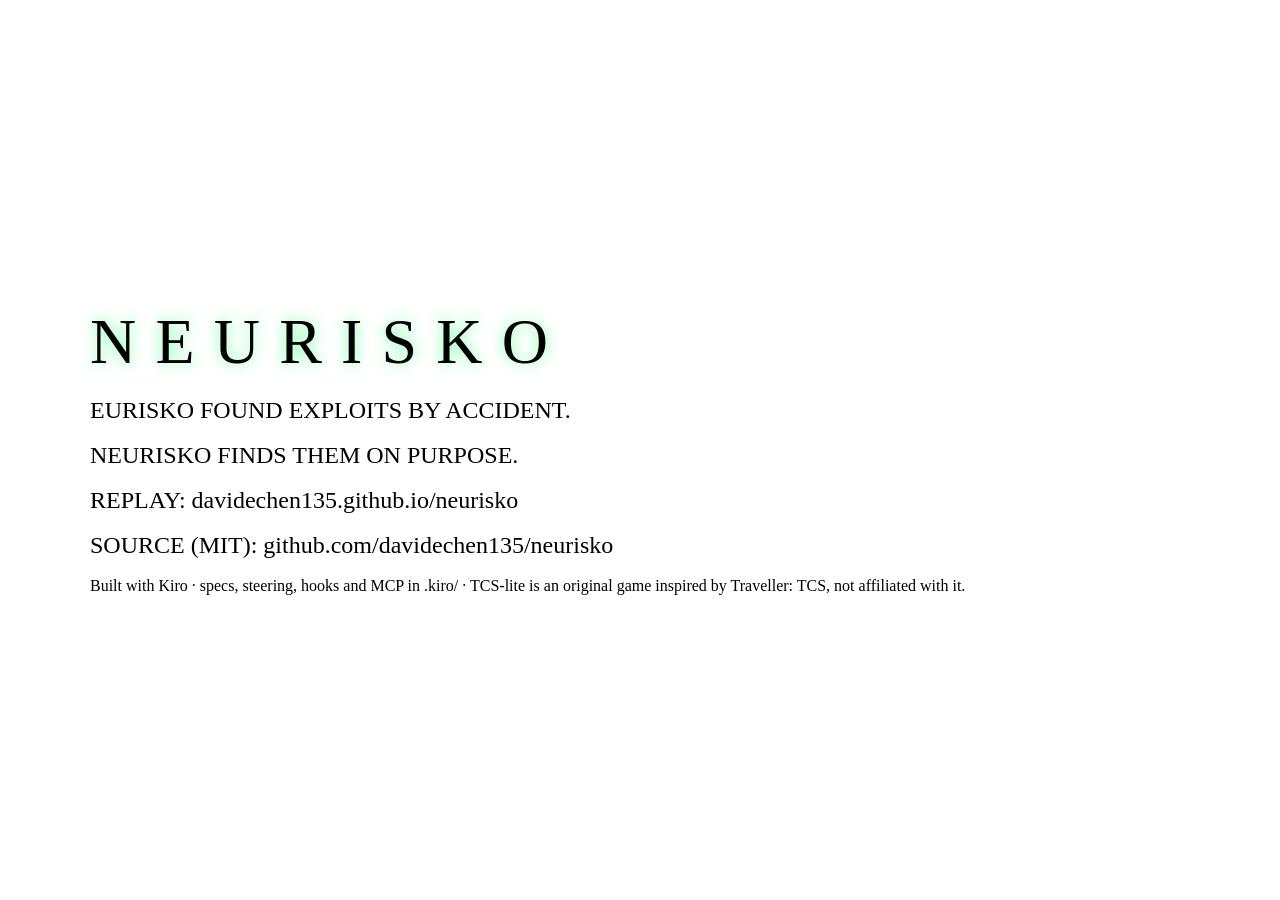
==== scripts/video/cards/end.html @ 6ceb8859 "Demo video: scripted narration over the real console (scripts/video)" ====
<!doctype html>
<html lang="en"><head><meta charset="utf-8"><link rel="stylesheet" href="../style.css"><link rel="stylesheet" href="card.css"></head>
<body class="crt"><div class="screen card">
  <p class="big">NEURISKO</p>
  <p class="line" style="animation-delay:.3s">EURISKO FOUND EXPLOITS BY ACCIDENT.</p>
  <p class="line amber" style="animation-delay:2s">NEURISKO FINDS THEM ON PURPOSE.</p>
  <p class="line" style="animation-delay:4s">REPLAY: davidechen135.github.io/neurisko</p>
  <p class="line" style="animation-delay:4.4s">SOURCE (MIT): github.com/davidechen135/neurisko</p>
  <p class="line dim small" style="animation-delay:5s">Built with Kiro · specs, steering, hooks and MCP in .kiro/ · TCS-lite is an original game inspired by Traveller: TCS, not affiliated with it.</p>
</div></body></html>
---- scripts/video/cards/card.css ----
/* Shared look of the video cards; colours from the console's style.css. */
body { margin: 0; height: 100vh; overflow: hidden; }
.card { height: 100vh; padding: 70px 90px; box-sizing: border-box; display: flex; flex-direction: column; justify-content: center; gap: 18px; }
.big { font-size: 64px; letter-spacing: 0.3em; text-shadow: 0 0 14px rgba(57,255,122,.7); margin: 0; }
.year { font-size: 120px; letter-spacing: 0.1em; margin: 0; text-shadow: 0 0 18px rgba(57,255,122,.6); }
.line { font-size: 24px; margin: 0; opacity: 0; animation: in .6s forwards; }
.small { font-size: 16px; }
@keyframes in { to { opacity: 1; } }
.cursor::after { content: "█"; animation: blink 1s steps(1) infinite; }
@keyframes blink { 50% { opacity: 0; } }
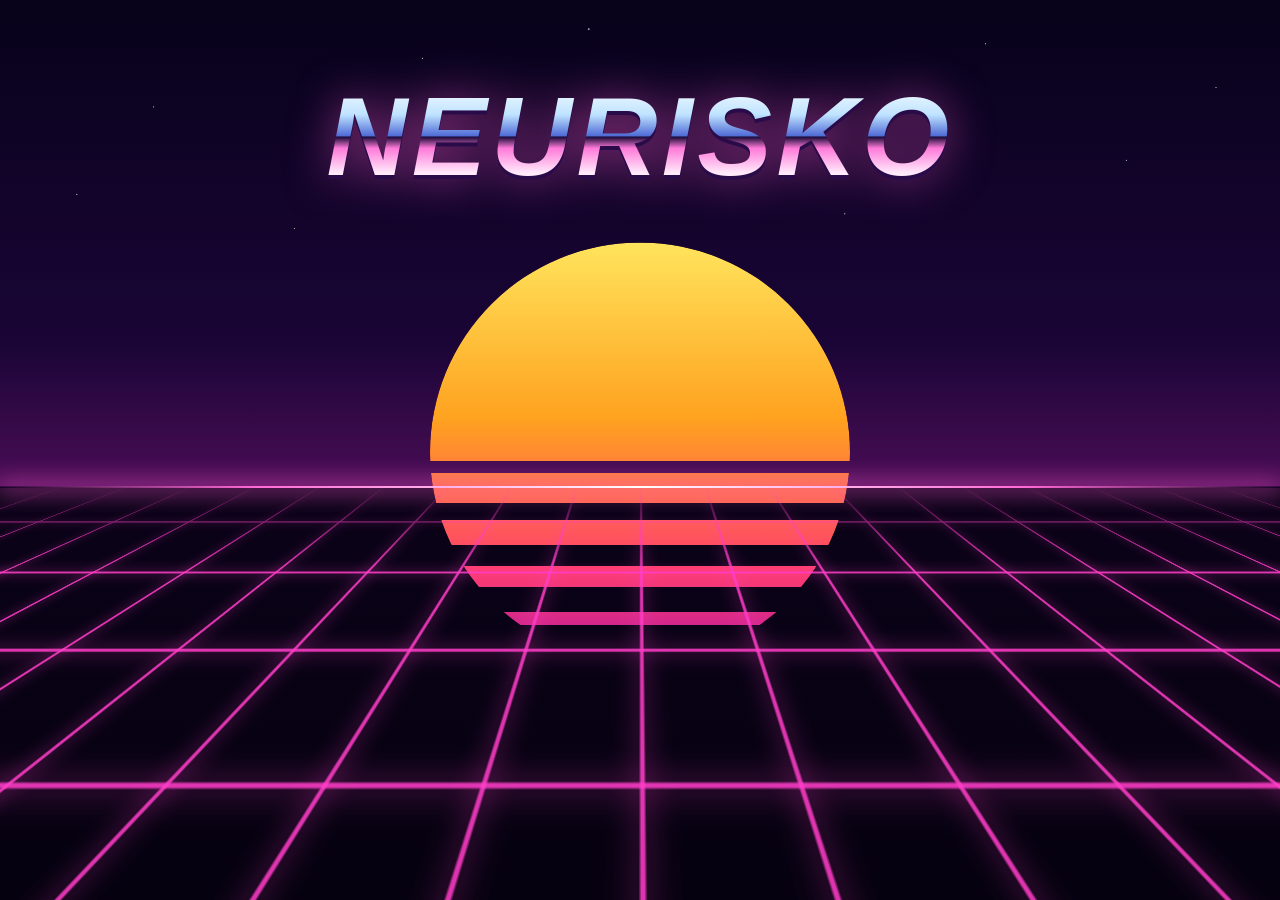
==== commit b3857035: "Demo video: Kokoro narration, synth score, 80s-to-modern look - Narration: local Kokoro TTS (af_hear" ====
--- a/scripts/video/cards/end.html
+++ b/scripts/video/cards/end.html
@@ -1,10 +1,26 @@
 <!doctype html>
-<html lang="en"><head><meta charset="utf-8"><link rel="stylesheet" href="../style.css"><link rel="stylesheet" href="card.css"></head>
-<body class="crt"><div class="screen card">
-  <p class="big">NEURISKO</p>
-  <p class="line" style="animation-delay:.3s">EURISKO FOUND EXPLOITS BY ACCIDENT.</p>
-  <p class="line amber" style="animation-delay:2s">NEURISKO FINDS THEM ON PURPOSE.</p>
-  <p class="line" style="animation-delay:4s">REPLAY: davidechen135.github.io/neurisko</p>
-  <p class="line" style="animation-delay:4.4s">SOURCE (MIT): github.com/davidechen135/neurisko</p>
-  <p class="line dim small" style="animation-delay:5s">Built with Kiro · specs, steering, hooks and MCP in .kiro/ · TCS-lite is an original game inspired by Traveller: TCS, not affiliated with it.</p>
+<html lang="en"><head><meta charset="utf-8"><link rel="stylesheet" href="fx.css">
+<style>
+  /* Act V: full circle, back to the sunset, now with the links. */
+  .center { position: absolute; left: 0; right: 0; top: 9%; display: flex; flex-direction: column; align-items: center; gap: 14px; z-index: 3; text-align: center; }
+  .fx-chrome { font-size: 112px; }
+  .a { font: 600 26px/1.3 var(--ui); color: #fff; margin: 0; padding: 4px 14px; border-radius: 8px; background: rgba(12, 2, 30, .55); backdrop-filter: blur(6px); }
+  .b { font: italic 800 34px/1.2 var(--display); color: #7ff6ff; margin: 0; letter-spacing: .04em;
+       text-shadow: 0 0 6px #7ff6ff, 0 0 22px #19c6ff, 0 2px 0 #0a0220; padding: 2px 14px; border-radius: 8px; background: rgba(12, 2, 30, .55); }
+  .links { position: absolute; left: 0; right: 0; bottom: 122px; display: flex; flex-direction: column; align-items: center; gap: 10px; z-index: 3; }
+  .links .fx-pill { font-size: 18px; letter-spacing: .04em; background: rgba(10, 4, 24, .6); }
+  .fine { font: 500 13px/1.3 var(--ui); color: rgba(255,255,255,.7); max-width: 1000px; text-align: center; margin: 4px 0 0; }
+</style></head>
+<body><div class="fx-card fx-synth">
+  <div class="fx-stars"></div><div class="fx-sun"></div><div class="fx-horizon"></div><div class="fx-grid"></div>
+  <div class="center">
+    <p class="fx-chrome fx-step on">NEURISKO</p>
+    <p class="a fx-step" data-s="0">Eurisko found exploits by accident.</p>
+    <p class="b fx-step" data-s="0b">NEURISKO FINDS THEM ON PURPOSE.</p>
+  </div>
+  <div class="links">
+    <span class="fx-pill fx-step" data-s="1">▶ REPLAY · davidechen135.github.io/neurisko</span>
+    <span class="fx-pill fx-step" data-s="1">SOURCE (MIT) · github.com/davidechen135/neurisko</span>
+    <p class="fine fx-step" data-s="1">Built with Kiro · specs, steering, hooks and MCP in .kiro/ · TCS-lite is an original game inspired by Traveller: TCS, not affiliated with it.</p>
+  </div>
 </div></body></html>
--- a/scripts/video/cards/fx.css
+++ b/scripts/video/cards/fx.css
@@ -0,0 +1,157 @@
+/* Video-only look, layered over the console and the cards. Never shipped with the site.
+
+   The style travels through the story:
+     I    1981 archive ......... VHS tape, green phosphor          (title)
+     II   resurrection ......... synthwave sunset, chrome logo     (intro)
+     III  the demos ............ the real console, recoloured per chapter, modern overlays
+            ch1 TCS-lite = naval radar cyan · ch2 Monster Mash = Halloween pumpkin/purple
+            ch3 H59 = original 1981 green under a red alarm · ch4 report = modern clean
+     IV   Kiro ................. modern, Kiro purple glass         (kiro)
+     V    full circle .......... synthwave again                   (end)
+*/
+:root {
+  --accent: #39ff7a;
+  --display: "Futura", "Avenir Next Condensed", "Helvetica Neue", sans-serif;
+  --ui: "Avenir Next", "Helvetica Neue", sans-serif;
+}
+
+/* ---------- console recolouring per chapter ---------- */
+body[data-theme="radar"] {
+  --bg: #04090f; --panel: #07121b; --fg: #62f2ff; --dim: #2ea7c6; --line: #134a61;
+  --amber: #ffd15c; --red: #ff6b86; --accent: #62f2ff;
+}
+body[data-theme="pumpkin"] {
+  --bg: #0c0711; --panel: #140b1c; --fg: #ffb24a; --dim: #cf8640; --line: #4b2a63;
+  --amber: #c9a2ff; --red: #ff5f6e; --accent: #ff8a1f;
+}
+body[data-theme="alarm"] { --accent: #ff3b5c; }
+body[data-theme="clean"] {
+  --bg: #090c14; --panel: #0f1522; --fg: #e9f1ff; --dim: #8ea3c4; --line: #26334d;
+  --amber: #34f0b8; --red: #ff6f91; --accent: #34f0b8;
+}
+body[data-theme="radar"] .screen,
+body[data-theme="pumpkin"] .screen,
+body[data-theme="clean"] .screen { text-shadow: 0 0 3px color-mix(in srgb, var(--fg) 45%, transparent) !important; }
+body[data-theme="clean"] .screen { text-shadow: none !important; }
+body[data-theme="clean"]::after { opacity: .25; }
+
+/* ---------- overlays for the console scenes ---------- */
+#fx-frame {
+  position: fixed; inset: 0; pointer-events: none; z-index: 90;
+  box-shadow: inset 0 0 0 2px color-mix(in srgb, var(--accent) 55%, transparent),
+              inset 0 0 60px color-mix(in srgb, var(--accent) 18%, transparent),
+              inset 0 0 160px rgba(0, 0, 0, .55);
+}
+body[data-theme="alarm"] #fx-frame { animation: alarm 1.6s ease-in-out infinite; }
+@keyframes alarm { 50% { box-shadow: inset 0 0 0 3px rgba(255, 59, 92, .9), inset 0 0 90px rgba(255, 59, 92, .32), inset 0 0 160px rgba(0,0,0,.55); } }
+
+#fx-tag {
+  position: fixed; top: 14px; right: 16px; z-index: 95; pointer-events: none;
+  display: flex; align-items: center; gap: 10px;
+  padding: 7px 14px 7px 10px; border-radius: 999px;
+  background: rgba(8, 8, 16, .62); backdrop-filter: blur(10px) saturate(1.4);
+  border: 1px solid color-mix(in srgb, var(--accent) 60%, transparent);
+  box-shadow: 0 0 18px color-mix(in srgb, var(--accent) 35%, transparent);
+  font: 600 13px/1 var(--ui); letter-spacing: .08em; color: #fff; text-shadow: none;
+}
+#fx-tag b {
+  font: italic 800 13px/1 var(--display); color: #000; background: var(--accent);
+  padding: 4px 8px; border-radius: 999px; letter-spacing: .06em;
+}
+#fx-tag i { font-style: normal; color: color-mix(in srgb, var(--accent) 80%, #fff); }
+
+/* Chapter sting: a full-screen title that wipes away to reveal the console. */
+#fx-sting {
+  position: fixed; inset: 0; z-index: 100; pointer-events: none;
+  display: flex; flex-direction: column; justify-content: center; padding-left: 110px;
+  background:
+    linear-gradient(115deg, rgba(5, 3, 12, .97) 55%, color-mix(in srgb, var(--accent) 70%, #000) 55.2%, rgba(5,3,12,.97) 58%, color-mix(in srgb, var(--accent) 40%, #000) 58.2%, rgba(5,3,12,.97) 60%);
+  animation: sting-out .55s cubic-bezier(.7, 0, .3, 1) 1.15s forwards;
+}
+#fx-sting .num {
+  font: italic 800 26px/1 var(--display); letter-spacing: .3em; color: var(--accent);
+  text-shadow: 0 0 14px var(--accent); animation: rise .45s ease-out both;
+}
+#fx-sting .ttl {
+  font: italic 800 92px/1 var(--display); letter-spacing: .02em; margin-top: 10px;
+  color: transparent; -webkit-background-clip: text; background-clip: text;
+  background-image: linear-gradient(180deg, #fff 0%, #dfe9ff 44%, color-mix(in srgb, var(--accent) 80%, #000) 50%, #fff 100%);
+  filter: drop-shadow(0 0 16px color-mix(in srgb, var(--accent) 60%, transparent));
+  animation: rise .5s .08s ease-out both;
+}
+#fx-sting .sub { font: 500 22px/1.3 var(--ui); color: #cfd8ff; margin-top: 14px; animation: rise .5s .18s ease-out both; }
+@keyframes rise { from { opacity: 0; transform: translateY(18px); } }
+@keyframes sting-out { to { clip-path: inset(0 0 0 100%); } }
+#fx-sting { clip-path: inset(0 0 0 0); }
+
+/* ---------- burned-in captions ---------- */
+#__cap {
+  font: 600 21px/1.35 var(--ui) !important;
+  background: rgba(8, 8, 18, .72) !important; backdrop-filter: blur(8px);
+  border-left: 3px solid var(--accent); border-radius: 6px !important;
+  padding: 9px 18px !important; letter-spacing: .01em;
+  box-shadow: 0 6px 24px rgba(0, 0, 0, .45);
+}
+
+/* ---------- shared card pieces ---------- */
+.fx-card { position: fixed; inset: 0; overflow: hidden; font-family: var(--ui); color: #fff; text-shadow: none; }
+.fx-step { opacity: 0; transform: translateY(14px); transition: opacity .5s, transform .5s cubic-bezier(.2, .8, .2, 1); }
+.fx-step.on { opacity: 1; transform: none; }
+
+/* VHS: tape OSD, scanlines and a rolling tracking band (the grain is added by ffmpeg). */
+.fx-vhs-osd { position: absolute; top: 34px; left: 44px; right: 44px; display: flex; justify-content: space-between;
+  font: 700 26px/1 "VCR", "Menlo", monospace; color: #f4f4f4; letter-spacing: .08em;
+  text-shadow: 2px 0 0 rgba(255,0,80,.6), -2px 0 0 rgba(0,200,255,.6); z-index: 5; }
+.fx-vhs-osd .rec::before { content: "▶ "; }
+.fx-vhs-osd .blink { animation: blink 1s steps(1) infinite; }
+.fx-vhs-band { position: absolute; left: 0; right: 0; height: 46px; z-index: 6; pointer-events: none;
+  background: linear-gradient(transparent, rgba(255,255,255,.07) 40%, rgba(255,255,255,.12) 50%, rgba(255,255,255,.05) 60%, transparent);
+  animation: band 7s linear infinite; mix-blend-mode: screen; }
+@keyframes band { from { top: -60px; } to { top: 100%; } }
+.fx-scan::after { content: ""; position: absolute; inset: 0; pointer-events: none; z-index: 4;
+  background: repeating-linear-gradient(0deg, rgba(0,0,0,.28) 0 1px, transparent 1px 3px); }
+@keyframes blink { 50% { opacity: 0; } }
+
+/* Synthwave: starfield, pumpkin sun, neon grid. */
+.fx-synth { background: linear-gradient(180deg, #07021a 0%, #1a0536 38%, #4a0d55 54%, #0b0218 54.2%, #05010f 100%); }
+.fx-stars { position: absolute; inset: 0 0 46% 0; opacity: .8;
+  background-image:
+    radial-gradient(1px 1px at 12% 22%, #fff, transparent), radial-gradient(1px 1px at 33% 12%, #fff, transparent),
+    radial-gradient(1.5px 1.5px at 58% 28%, #ffd6f6, transparent), radial-gradient(1px 1px at 77% 9%, #fff, transparent),
+    radial-gradient(1px 1px at 88% 33%, #cfe9ff, transparent), radial-gradient(1px 1px at 6% 40%, #fff, transparent),
+    radial-gradient(1.5px 1.5px at 46% 6%, #fff, transparent), radial-gradient(1px 1px at 66% 44%, #fff, transparent),
+    radial-gradient(1px 1px at 23% 47%, #ffe0b0, transparent), radial-gradient(1px 1px at 95% 18%, #fff, transparent);
+  animation: twinkle 4s ease-in-out infinite alternate; }
+@keyframes twinkle { to { opacity: .45; } }
+.fx-sun { position: absolute; left: 50%; top: 54%; width: 420px; height: 420px; transform: translate(-50%, -58%);
+  border-radius: 50%;
+  background: linear-gradient(180deg, #ffe45c 0%, #ffa21f 42%, #ff3d6e 78%, #b5179e 100%);
+  -webkit-mask: linear-gradient(#000 52%, transparent 52% 55%, #000 55% 62%, transparent 62% 66%, #000 66% 72%, transparent 72% 77%, #000 77% 82%, transparent 82% 88%, #000 88% 91%, transparent 91%);
+  mask: linear-gradient(#000 52%, transparent 52% 55%, #000 55% 62%, transparent 62% 66%, #000 66% 72%, transparent 72% 77%, #000 77% 82%, transparent 82% 88%, #000 88% 91%, transparent 91%);
+  filter: drop-shadow(0 0 40px rgba(255, 120, 60, .6)); }
+.fx-grid { position: absolute; left: -50%; right: -50%; bottom: -10%; height: 56%;
+  transform: perspective(380px) rotateX(62deg); transform-origin: top center;
+  background-image:
+    linear-gradient(rgba(255, 60, 200, .85) 2px, transparent 2px),
+    linear-gradient(90deg, rgba(255, 60, 200, .85) 2px, transparent 2px);
+  background-size: 64px 64px; animation: grid 1.1s linear infinite;
+  -webkit-mask: linear-gradient(transparent, #000 25%); mask: linear-gradient(transparent, #000 25%);
+  filter: drop-shadow(0 0 6px rgba(255, 60, 200, .9)); }
+@keyframes grid { to { background-position: 0 64px; } }
+.fx-horizon { position: absolute; left: 0; right: 0; top: 54%; height: 2px;
+  background: linear-gradient(90deg, transparent, #ff6ad5 20%, #fff 50%, #ff6ad5 80%, transparent);
+  box-shadow: 0 0 22px 4px rgba(255, 90, 210, .7); }
+
+.fx-chrome { font: italic 800 132px/1 var(--display); letter-spacing: .04em; margin: 0;
+  color: transparent; -webkit-background-clip: text; background-clip: text;
+  background-image: linear-gradient(180deg, #ffffff 0%, #bfe3ff 30%, #4f6bd6 49%, #1b0b38 50%, #ff7ad9 60%, #ffe9fb 82%, #ffffff 100%);
+  filter: drop-shadow(0 4px 0 #2a0b4a) drop-shadow(0 0 22px rgba(255, 90, 210, .55)); }
+.fx-neon { font: 700 30px/1.2 var(--display); letter-spacing: .32em; color: #7ff6ff;
+  text-shadow: 0 0 6px #7ff6ff, 0 0 18px #19c6ff, 0 0 40px #19c6ff; margin: 0; }
+.fx-pill { display: inline-block; font: 600 16px/1 var(--ui); letter-spacing: .14em; color: #fff;
+  padding: 9px 16px; border-radius: 999px; background: rgba(255,255,255,.08);
+  border: 1px solid rgba(255,255,255,.22); backdrop-filter: blur(10px); }
+
+/* Caption accent follows the act. */
+body:has(.tape) { --accent: #39ff7a; }
+body:has(.fx-synth) { --accent: #ff5ad2; }
